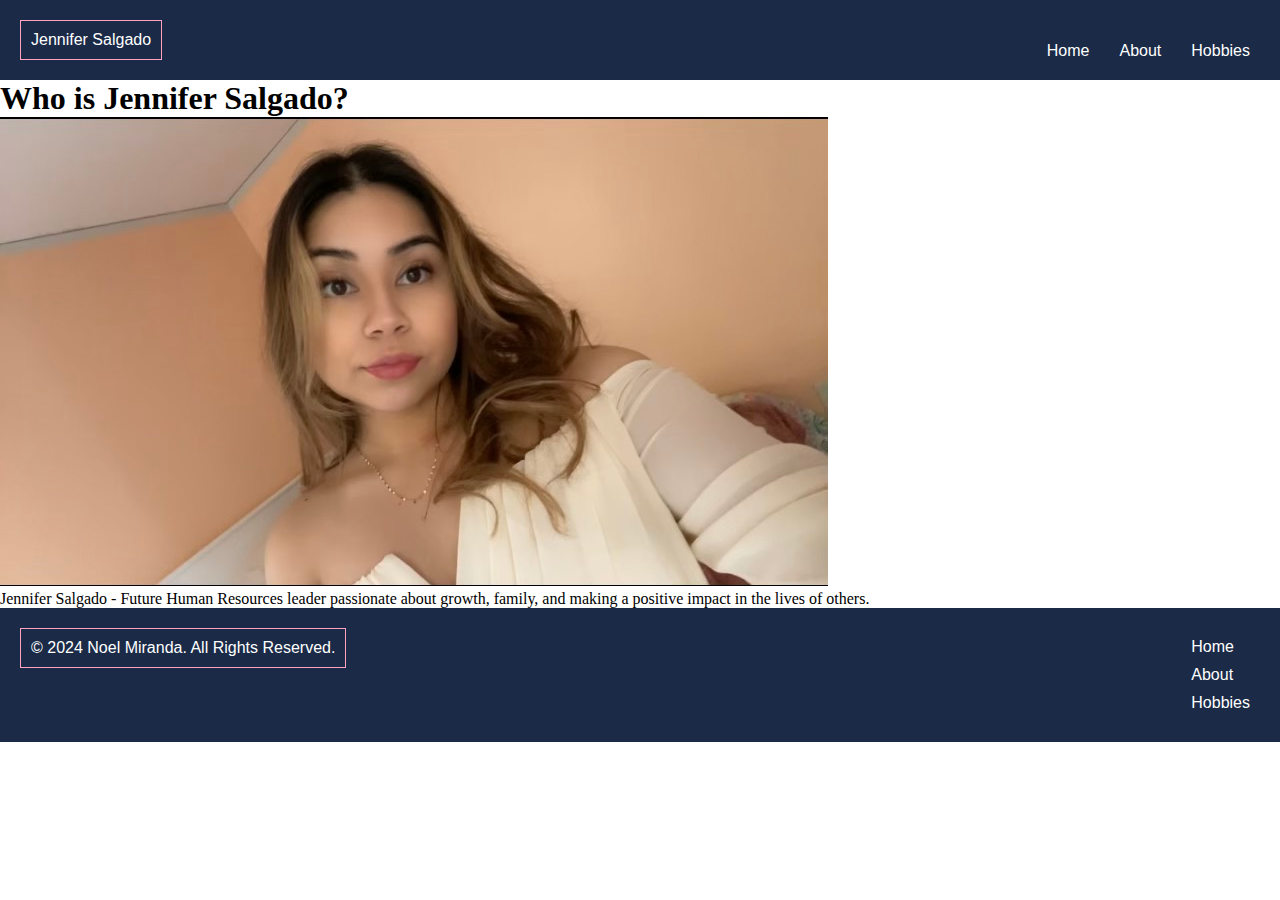
==== about.html @ 02fb7443 "Pushed on 11/17/2024" ====
<!DOCTYPE html>
<!-- 
Name: Noel Miranda
bioSite project for CSD-340
-->
<html lang="en-US">
    <head>
        <title>About Jennifer Salgado</title>
        <meta name="description" content="bioSite project about Jennifer Salgado for CSD-340 course"/>
        <meta name="keywords" content="html, css, bellevue, github, Jennifer, Salgado, biography"/>
        <meta name="robots" content="nofollow"/>
        <meta name="author" content="Noel Miranda"/>
        <link href="site.css" type="text/css" rel="stylesheet"/>
    </head>

    <body>
        <header>
            <div class="logo-name">
                <p>Jennifer Salgado</p>
            </div>

            <nav>
                <ul>
                    <li><a href="index.html">Home</a></li>
                    <li><a href="about.html">About</a></li>
                    <li><a href="hobbies.html">Hobbies</a></li>
                </ul>
            </nav>

        </header>

        <div class="container about-container">
            <h1>Who is Jennifer Salgado?</h1>

            <div class="main-image-container">
                <figure class="main-image-figure">
                    <img src="images/portrait.jpeg" alt="Portrait of Jennifer Salgado">
                    <figcaption>Jennifer Salgado - Future Human Resources leader passionate about growth, family, and making a positive impact in the lives of others.</figcaption>
                </figure>
            </div>

            <div class="content-container">
                <p>
                </p>
            </div>

        </div>    

        <footer>
            <p>&copy; 2024 Noel Miranda. All Rights Reserved.</p>
        
            <nav>
                <ul>
                    <li><a href="index.html">Home</a></li>
                    <li><a href="about.html">About</a></li>
                    <li><a href="hobbies.html">Hobbies</a></li>
                </ul>
            </nav>
        </footer>

    </body>
</html>
---- site.css ----
/* CSS for bioSite project */

/* Reset default margins and padding that are applied across different browsers */
* {
    margin: 0;
    padding: 0;
    box-sizing: border-box; /* includes padding and border in elements' width and height */
}

/* This ensures the width is set up to take up the whole viewport */
html, body {
    width: 100%;
    height: 100%;
}

header {
    display: flex; /* Enables flexbox layout */
    justify-content: space-between; /* Spaces out the logo and navigation */
    align-items: flex-end; /* pushes items to the bottom of the container */
    padding: 20px;
    background-color: #1A2A47;
    color: #FFFFFF;
    width: 100%; /* This ensures the entire width fills viewport */
    position: relative;
    overflow: hidden; /* Prevent overflow */
}

.logo-name p {
    font-family: Montserrat, Arial, sans-serif;
    padding: 10px;
    font-weight: 400;
    border: 1px solid #FFA3BF;
}

header nav ul {
    display: flex; /* Makes the navigation items horizontal due to aligning on main axis */
    list-style-type: none;
    margin: 0;
    padding: 0;
}

header nav ul li {
    margin-left: 20px;
    margin-right: 10px;
}

nav ul li a {
    text-decoration: none;
    color: #FFFFFF;
    font-size: 16px;
    font-family: Montserrat, Arial, sans-serif;
}

footer {
    display:flex;
    justify-content:space-between;
    align-items: flex-start;
    padding: 20px;
    background-color: #1A2A47;
    color: #FFFFFF;
    width: 100%;
    position: relative;
    overflow: hidden;
}

footer p {
    font-family: Montserrat, Arial, sans-serif;
    padding: 10px;
    font-weight: 400;
    border: 1px solid #FFA3BF;
}

footer nav ul {
    list-style-type: none;
    margin: 10px;
    padding: 0;
}

footer nav ul li {
    margin-top: 10px;
    margin-bottom: 10px;
}
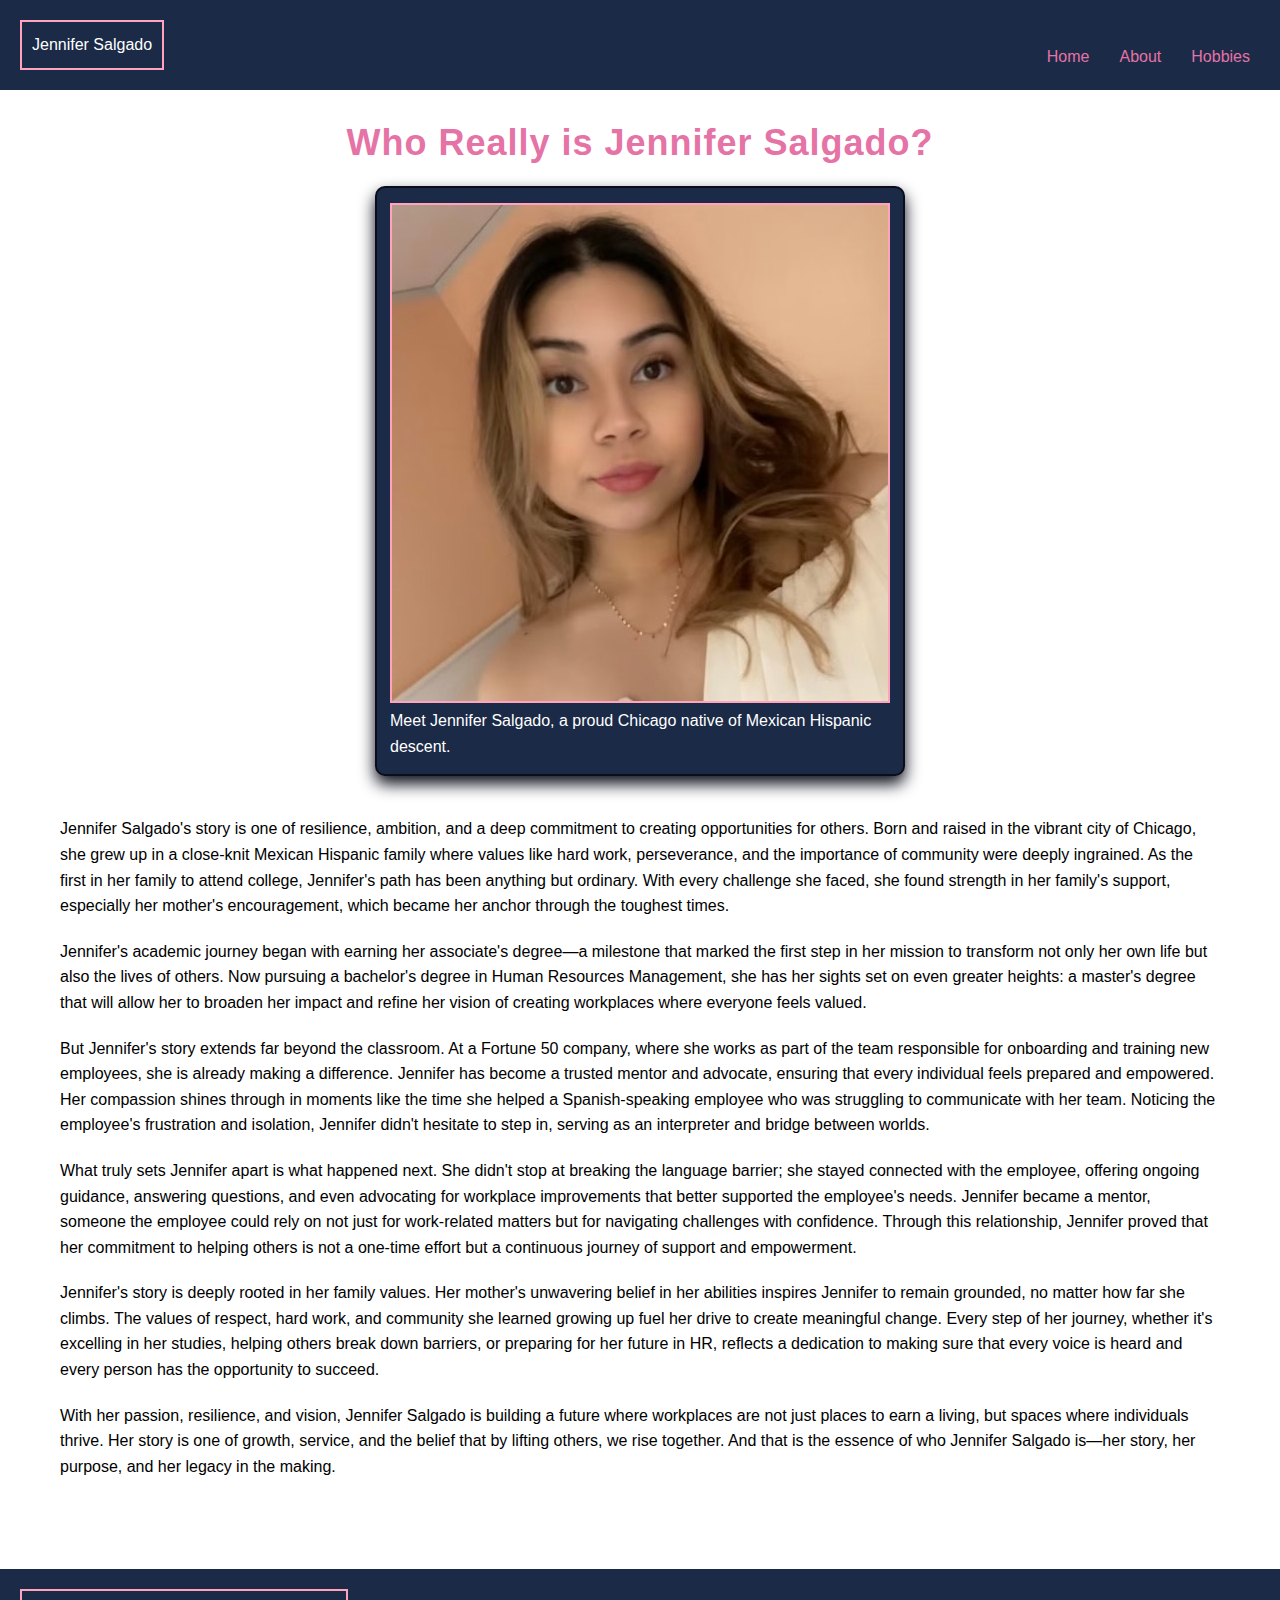
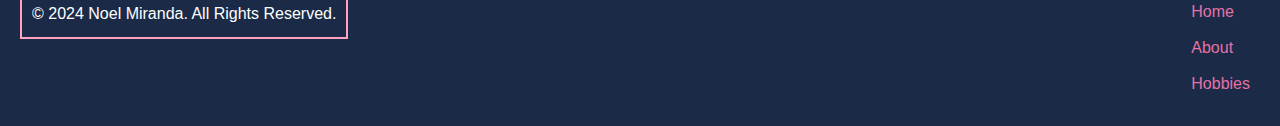
==== commit fce150f6: "Pushed on 11/24/2024" ====
--- a/about.html
+++ b/about.html
@@ -30,17 +30,59 @@
         </header>
 
         <div class="container about-container">
-            <h1>Who is Jennifer Salgado?</h1>
+            <h1>Who Really is Jennifer Salgado?</h1>
 
-            <div class="main-image-container">
-                <figure class="main-image-figure">
-                    <img src="images/portrait.jpeg" alt="Portrait of Jennifer Salgado">
-                    <figcaption>Jennifer Salgado - Future Human Resources leader passionate about growth, family, and making a positive impact in the lives of others.</figcaption>
-                </figure>
-            </div>
+            <figure class="main-image-container">
+                <div class="main-image-window">
+                    <img id="img2" src="images/portrait.jpeg" alt="Portrait of Jennifer Salgado">
+                </div>    
+                <figcaption class="figcaption-main"> Meet Jennifer Salgado, a proud Chicago native of Mexican Hispanic descent.</figcaption>
+            </figure>
 
             <div class="content-container">
                 <p>
+                    Jennifer Salgado's story is one of resilience, ambition, and a deep commitment to creating opportunities 
+                    for others. Born and raised in the vibrant city of Chicago, she grew up in a close-knit Mexican Hispanic 
+                    family where values like hard work, perseverance, and the importance of community were deeply ingrained. 
+                    As the first in her family to attend college, Jennifer's path has been anything but ordinary. With every 
+                    challenge she faced, she found strength in her family's support, especially her mother's encouragement, 
+                    which became her anchor through the toughest times.
+                </p>
+                <p>
+                    Jennifer's academic journey began with earning her associate's degree—a milestone that marked the first 
+                    step in her mission to transform not only her own life but also the lives of others. Now pursuing a bachelor's 
+                    degree in Human Resources Management, she has her sights set on even greater heights: a master's degree 
+                    that will allow her to broaden her impact and refine her vision of creating workplaces where everyone feels 
+                    valued.
+                </p>
+                <p>
+                    But Jennifer's story extends far beyond the classroom. At a Fortune 50 company, where she works as part 
+                    of the team responsible for onboarding and training new employees, she is already making a difference. 
+                    Jennifer has become a trusted mentor and advocate, ensuring that every individual feels prepared and 
+                    empowered. Her compassion shines through in moments like the time she helped a Spanish-speaking employee 
+                    who was struggling to communicate with her team. Noticing the employee's frustration and isolation, Jennifer 
+                    didn't hesitate to step in, serving as an interpreter and bridge between worlds.
+                </p>
+                <p>
+                    What truly sets Jennifer apart is what happened next. She didn't stop at breaking the language barrier; she 
+                    stayed connected with the employee, offering ongoing guidance, answering questions, and even advocating for 
+                    workplace improvements that better supported the employee's needs. Jennifer became a mentor, someone the employee 
+                    could rely on not just for work-related matters but for navigating challenges with confidence. Through this 
+                    relationship, Jennifer proved that her commitment to helping others is not a one-time effort but a continuous 
+                    journey of support and empowerment.
+                </p>
+                <p>
+                    Jennifer's story is deeply rooted in her family values. Her mother's unwavering belief in her abilities inspires 
+                    Jennifer to remain grounded, no matter how far she climbs. The values of respect, hard work, and community she 
+                    learned growing up fuel her drive to create meaningful change. Every step of her journey, whether it's excelling 
+                    in her studies, helping others break down barriers, or preparing for her future in HR, reflects a dedication to 
+                    making sure that every voice is heard and every person has the opportunity to succeed.
+                </p>
+                <p>
+                    With her passion, resilience, and vision, Jennifer Salgado is building a future where workplaces are not just places 
+                    to earn a living, but spaces where individuals thrive. Her story is one of growth, service, and the belief that by 
+                    lifting others, we rise together. And that is the essence of who Jennifer Salgado is—her story, her purpose, and her 
+                    legacy in the making.
                 </p>
             </div>
 
--- a/site.css
+++ b/site.css
@@ -1,4 +1,8 @@
-/* CSS for bioSite project */
+/* 
+ * Name: Noel Miranda
+ * CSS for bioSite project 
+ * Status: WIP: Needs polishing.
+ */
 
 /* Reset default margins and padding that are applied across different browsers */
 * {
@@ -11,6 +15,11 @@
 html, body {
     width: 100%;
     height: 100%;
+    font-size: 16px; /* Style guide set defaults */
+    font-weight: 400; /* Style guide set defaults */
+    line-height: 1.6; /* Style guide set defaults */
+    letter-spacing: 0px; /* Style guide set defaults */
+    font-family: 'Open Sans', Arial, sans-serif;
 }
 
 header {
@@ -26,10 +35,10 @@
 }
 
 .logo-name p {
-    font-family: Montserrat, Arial, sans-serif;
+    font-family: 'Open Sans', Arial, sans-serif;
     padding: 10px;
     font-weight: 400;
-    border: 1px solid #FFA3BF;
+    border: 2px solid #FFA3BF;
 }
 
 header nav ul {
@@ -46,9 +55,162 @@
 
 nav ul li a {
     text-decoration: none;
-    color: #FFFFFF;
+    color:#E573A6;
     font-size: 16px;
     font-family: Montserrat, Arial, sans-serif;
+}
+
+.container {
+    width: 100%;
+    min-width: 320px;
+    padding: 10px 20px 10px 20px;
+    overflow: scroll;
+}
+
+.main-grid-container {
+    /*border: 3px solid red; */
+    display: grid;
+    grid-template-columns: 1fr;
+    row-gap: 20px;
+    justify-content: center;
+}
+
+.inner-grid-container {
+    box-shadow: 0 8px 16px 0 rgba(0,0,0,0.2);
+    display: grid;
+    grid-template-columns: repeat(auto-fit, minmax(400px, 1fr));
+    column-gap: 10px;
+    row-gap: 20px;
+    justify-items: center;
+    justify-content: center;
+    padding: 20px;
+    transition: 0.3s;
+}
+
+.inner-grid-container:hover {
+    box-shadow: 0 16px 32px 0 rgba(0,0,0,0.2);
+}
+/* May be not needed, needs review
+.card-image {
+    border: 1px solid purple;
+}
+*/
+.grid-figure {
+    padding-top: 15px;
+    box-shadow: 0 4px 8px 0 #0B0E1A;
+    border: 2px solid #0B0E1A;
+    border-radius: 10px;
+    width: 330px;  
+    overflow: hidden; /* Ensures content stays inside this box */
+    background-color: #1A2A47;
+    justify-items: center;
+    transition: 0.3s;
+}
+
+/* May be not needed, needs review
+.card-content {
+    border: 1px solid blue;
+}
+*/
+
+.card-content h3 {
+    color: #E573A6;
+    text-align: center;
+    margin-bottom: 20px;
+}
+
+.card-content p {
+    padding: 10px;
+}
+
+.smaller-image-window {
+    width: 300px;
+    height: 300px;
+    overflow: hidden;
+    border: 2px solid #FFA3BF;
+    display: flex;
+    justify-content: center;
+    align-items: center;
+}
+
+.smaller-image-window img {
+    object-fit: cover;
+}
+
+#img3 {
+    object-position: 0px -70px;
+}
+
+#img4 {
+    object-position: 0px 10px;
+}
+
+#img5 {
+    object-position: 0px 20px;
+}
+
+#img6 {
+    object-position: 25px 0px;
+}
+
+.figcaption-small {
+    width: 300px;
+    color: #FFFFFF;
+}
+
+h1 {
+    font-size: 36px;
+    margin: 20px auto;
+    text-align: center;
+    line-height: 1.3;
+    color: #E573A6;
+    letter-spacing: 1px;
+    font-family: Montserrat, Arial, sans-serif;
+}
+
+.main-image-container {
+    border: 2px solid #0B0E1A;
+    border-radius: 10px;
+    box-shadow: 0 8px 16px 0 #0B0E1A;
+    width: 530px; 
+    height: 590px; 
+    overflow: hidden; /* Ensures content stays inside this box */
+    margin: 0 auto;
+    background-color: #1A2A47;
+}
+
+.main-image-window {
+    width: 500px; /* following image style for 500 x 500 */
+    height: 500px; /* following image style for 500 x 500 */
+    overflow: hidden; /* Ensures only part of the image inside this box is shown */
+    margin: 15px auto 0px;
+    border: 2px solid #FFA3BF;
+}
+
+.main-image-window img {
+    object-fit: cover; /* Crops the image to fill the container while keeping aspect ratio */
+}
+
+#img1 {
+    object-position: 0px -385px; /* Focuses on the part of the image 385px up */
+}
+
+#img2 {
+    object-position: -225px -20px;
+}
+
+.figcaption-main {
+    width: 500px;
+    color: #FFFFFF;
+    margin: 5px auto;
+}
+
+.content-container {
+    padding: 40px;
+}
+
+.content-container p {
+    margin-bottom: 20px;
 }
 
 footer {
@@ -61,13 +223,14 @@
     width: 100%;
     position: relative;
     overflow: hidden;
+    margin-top: 20px;
 }
 
 footer p {
-    font-family: Montserrat, Arial, sans-serif;
+    font-family: 'Open Sans', Arial, sans-serif;
     padding: 10px;
     font-weight: 400;
-    border: 1px solid #FFA3BF;
+    border: 2px solid #FFA3BF;
 }
 
 footer nav ul {
@@ -79,4 +242,13 @@
 footer nav ul li {
     margin-top: 10px;
     margin-bottom: 10px;
+}
+
+a:hover {
+    text-decoration: underline;
+    color:#FFA3BF;
+}
+
+a:active {
+    font-weight: 700;
 }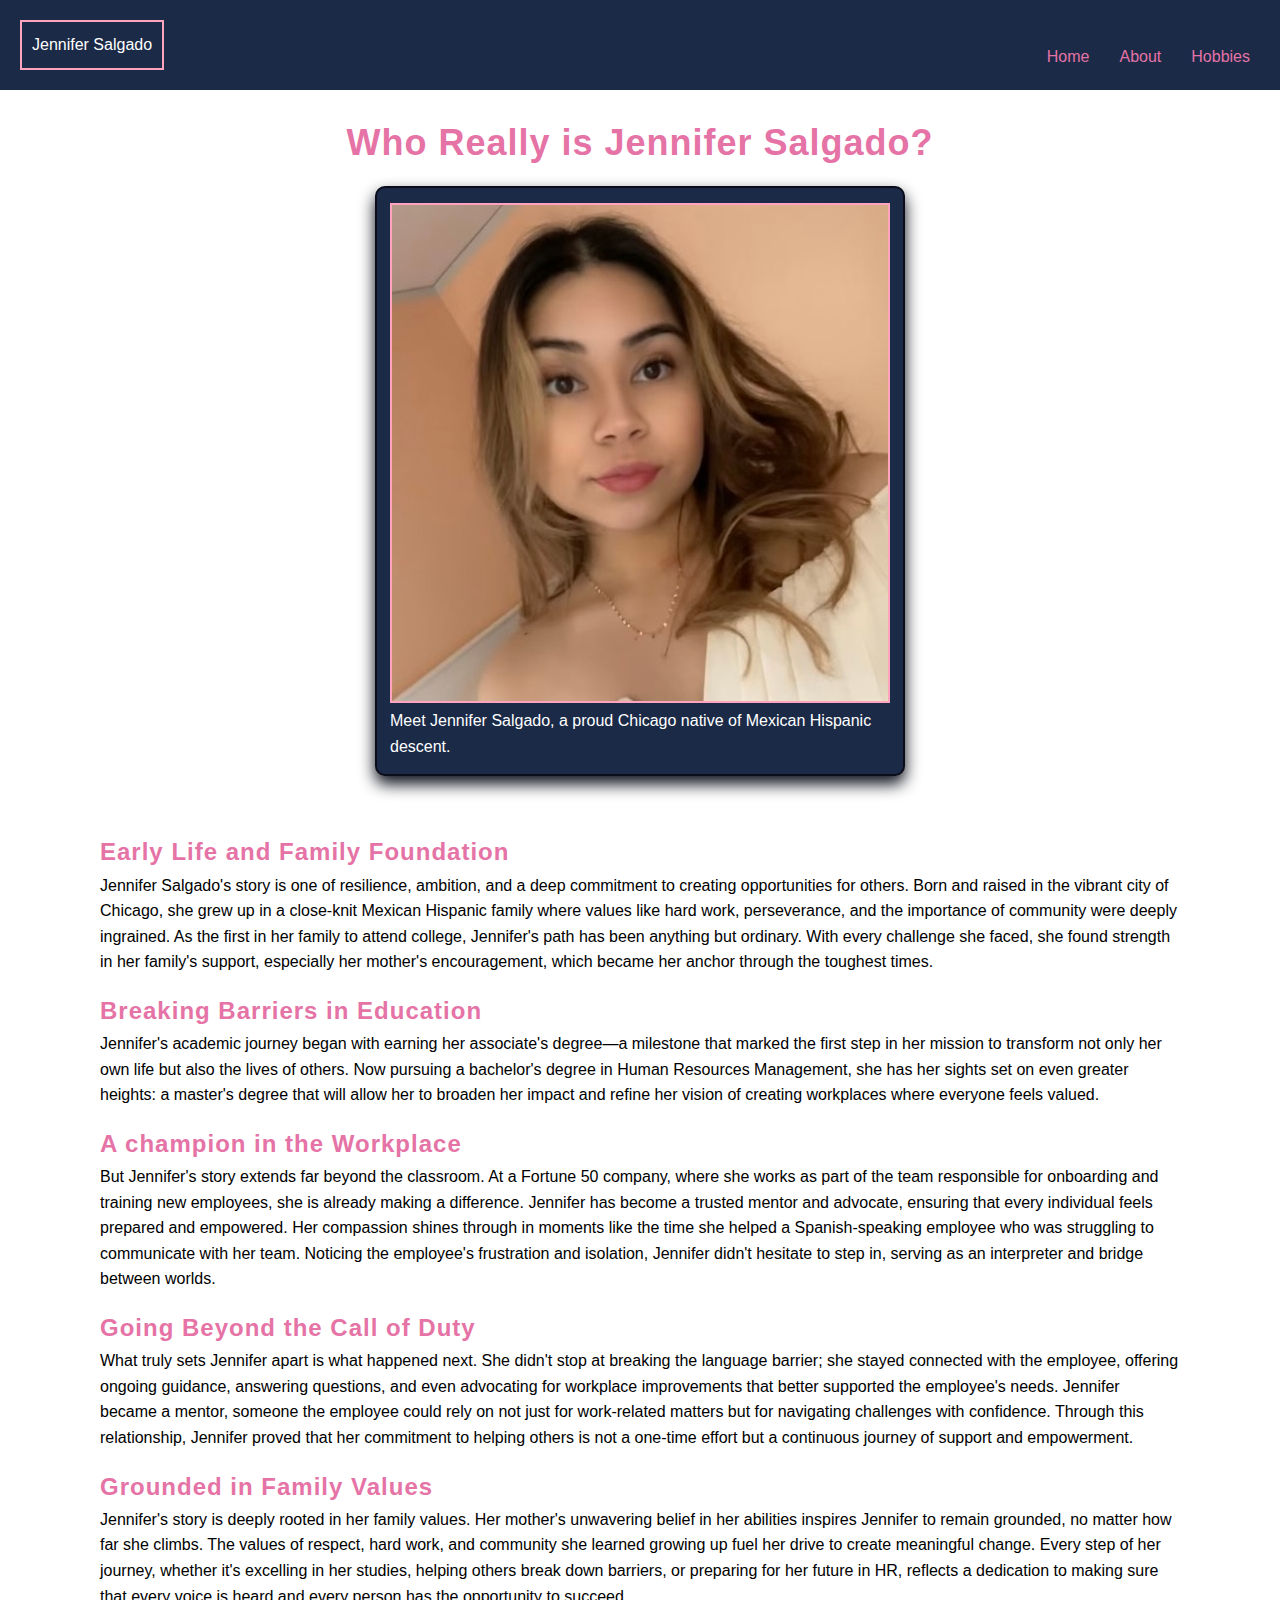
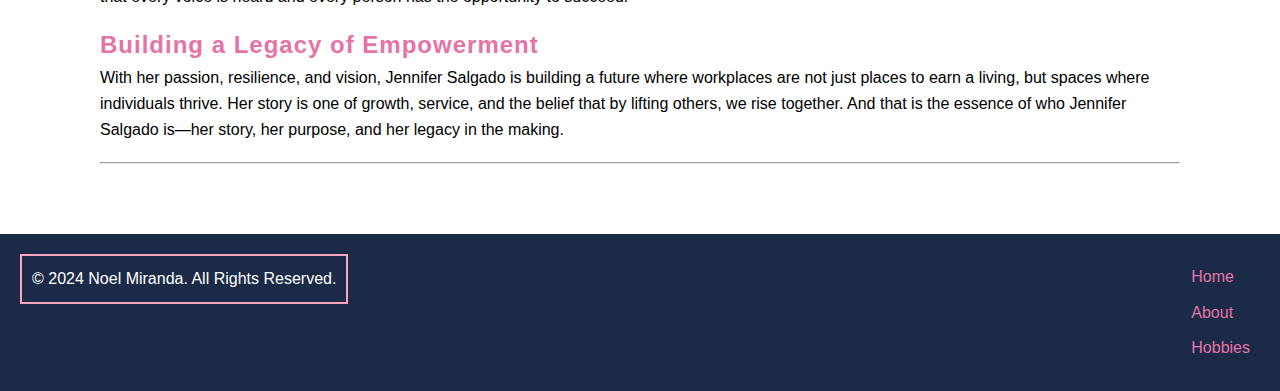
==== commit 8411378d: "Pushed on 11/27/2024" ====
--- a/about.html
+++ b/about.html
@@ -40,6 +40,7 @@
             </figure>
 
             <div class="content-container">
+                <h3>Early Life and Family Foundation</h3>
                 <p>
                     Jennifer Salgado's story is one of resilience, ambition, and a deep commitment to creating opportunities 
                     for others. Born and raised in the vibrant city of Chicago, she grew up in a close-knit Mexican Hispanic 
@@ -48,6 +49,8 @@
                     challenge she faced, she found strength in her family's support, especially her mother's encouragement, 
                     which became her anchor through the toughest times.
                 </p>
+
+                <h3>Breaking Barriers in Education</h3>
                 <p>
                     Jennifer's academic journey began with earning her associate's degree—a milestone that marked the first 
                     step in her mission to transform not only her own life but also the lives of others. Now pursuing a bachelor's 
@@ -55,6 +58,8 @@
                     that will allow her to broaden her impact and refine her vision of creating workplaces where everyone feels 
                     valued.
                 </p>
+
+                <h3>A champion in the Workplace</h3>
                 <p>
                     But Jennifer's story extends far beyond the classroom. At a Fortune 50 company, where she works as part 
                     of the team responsible for onboarding and training new employees, she is already making a difference. 
@@ -63,6 +68,8 @@
                     who was struggling to communicate with her team. Noticing the employee's frustration and isolation, Jennifer 
                     didn't hesitate to step in, serving as an interpreter and bridge between worlds.
                 </p>
+
+                <h3>Going Beyond the Call of Duty</h3>
                 <p>
                     What truly sets Jennifer apart is what happened next. She didn't stop at breaking the language barrier; she 
                     stayed connected with the employee, offering ongoing guidance, answering questions, and even advocating for 
@@ -71,6 +78,8 @@
                     relationship, Jennifer proved that her commitment to helping others is not a one-time effort but a continuous 
                     journey of support and empowerment.
                 </p>
+
+                <h3>Grounded in Family Values</h3>
                 <p>
                     Jennifer's story is deeply rooted in her family values. Her mother's unwavering belief in her abilities inspires 
                     Jennifer to remain grounded, no matter how far she climbs. The values of respect, hard work, and community she 
@@ -78,12 +87,15 @@
                     in her studies, helping others break down barriers, or preparing for her future in HR, reflects a dedication to 
                     making sure that every voice is heard and every person has the opportunity to succeed.
                 </p>
+
+                <h3>Building a Legacy of Empowerment</h3>
                 <p>
                     With her passion, resilience, and vision, Jennifer Salgado is building a future where workplaces are not just places 
                     to earn a living, but spaces where individuals thrive. Her story is one of growth, service, and the belief that by 
                     lifting others, we rise together. And that is the essence of who Jennifer Salgado is—her story, her purpose, and her 
                     legacy in the making.
                 </p>
+                <hr>
             </div>
 
         </div>    
--- a/site.css
+++ b/site.css
@@ -1,7 +1,7 @@
 /* 
  * Name: Noel Miranda
  * CSS for bioSite project 
- * Status: WIP: Needs polishing.
+ * Status: Completed. Sent for Peer Review.
  */
 
 /* Reset default margins and padding that are applied across different browsers */
@@ -15,168 +15,190 @@
 html, body {
     width: 100%;
     height: 100%;
-    font-size: 16px; /* Style guide set defaults */
-    font-weight: 400; /* Style guide set defaults */
-    line-height: 1.6; /* Style guide set defaults */
-    letter-spacing: 0px; /* Style guide set defaults */
-    font-family: 'Open Sans', Arial, sans-serif;
+    font-size: 16px; /* Base font size as per style guide */
+    font-weight: 400; /* Default font weight */
+    line-height: 1.6; /* Default line height */
+    letter-spacing: 0px; /* No extra spacing between letters */
+    font-family: 'Open Sans', Arial, sans-serif; /* Default font family */
 }
 
 header {
-    display: flex; /* Enables flexbox layout */
+    display: flex; /* Enables flexbox for layout */
     justify-content: space-between; /* Spaces out the logo and navigation */
-    align-items: flex-end; /* pushes items to the bottom of the container */
-    padding: 20px;
-    background-color: #1A2A47;
-    color: #FFFFFF;
+    align-items: flex-end; /* Aligns items to the bottom of the header */
+    padding: 20px;
+    padding: 20px;
+    background-color: #1A2A47; /* Header background color */
+    color: #FFFFFF; /* Text color for the header */
     width: 100%; /* This ensures the entire width fills viewport */
     position: relative;
-    overflow: hidden; /* Prevent overflow */
+    overflow: hidden; /* Prevents any child elements from overflowing */
 }
 
 .logo-name p {
     font-family: 'Open Sans', Arial, sans-serif;
     padding: 10px;
     font-weight: 400;
-    border: 2px solid #FFA3BF;
+    border: 2px solid #FFA3BF; /* Pink border around logo */
 }
 
 header nav ul {
-    display: flex; /* Makes the navigation items horizontal due to aligning on main axis */
-    list-style-type: none;
+    display: flex; /* Horizontal layout for navigation items */
+    list-style-type: none; /* Removes default list bullets */
     margin: 0;
     padding: 0;
 }
 
 header nav ul li {
-    margin-left: 20px;
-    margin-right: 10px;
+    margin-left: 20px; /* Left margin for spacing */
+    margin-right: 10px; /* Right margin for spacing */
 }
 
 nav ul li a {
-    text-decoration: none;
-    color:#E573A6;
+    text-decoration: none; /* Removes underline from links */
+    color:#E573A6; /* Link color */
     font-size: 16px;
-    font-family: Montserrat, Arial, sans-serif;
+    font-family: 'Montserrat', Arial, sans-serif;
 }
 
 .container {
     width: 100%;
-    min-width: 320px;
+    min-width: 320px; /* Minimum width for responsiveness */
+    max-width: 1200px; /* Maximum width for large screens */
+    margin: 0 auto; /* Centers the container */
     padding: 10px 20px 10px 20px;
-    overflow: scroll;
+    overflow: scroll; /* Enables scrolling for overflowing content */
 }
 
 .main-grid-container {
-    /*border: 3px solid red; */
-    display: grid;
-    grid-template-columns: 1fr;
-    row-gap: 20px;
-    justify-content: center;
+    display: grid; /* Uses grid layout */
+    grid-template-columns: 1fr; /* Single column layout */
+    row-gap: 20px; /* Vertical space between rows */
+    justify-content: center; /* Centers the grid */
 }
 
 .inner-grid-container {
-    box-shadow: 0 8px 16px 0 rgba(0,0,0,0.2);
-    display: grid;
-    grid-template-columns: repeat(auto-fit, minmax(400px, 1fr));
-    column-gap: 10px;
-    row-gap: 20px;
-    justify-items: center;
-    justify-content: center;
-    padding: 20px;
-    transition: 0.3s;
+    box-shadow: 0 8px 16px 0 rgba(0,0,0,0.2); /* Adds shadow to grid container */
+    display: grid; /* Grid layout */
+    grid-template-columns: repeat(auto-fit, minmax(400px, 1fr)); /* Responsive grid: 400px min, flexible max */
+    column-gap: 10px; /* Horizontal space between columns */
+    row-gap: 20px; /* Vertical space between rows */
+    justify-items: center; /* Centers items within each grid cell */
+    justify-content: center; /* Centers the grid within the container */
+    padding: 20px;
+    transition: 0.3s; /* Smooth transition for hover effects */
+}
+
+/* Media query for smaller screens (less than 768px wide) */
+@media (max-width: 768px) {
+    .inner-grid-container {
+        grid-template-columns: 1fr; /* stacks items vertically on small screens */
+    }
 }
 
 .inner-grid-container:hover {
-    box-shadow: 0 16px 32px 0 rgba(0,0,0,0.2);
-}
-/* May be not needed, needs review
+    box-shadow: 0 16px 32px 0 rgba(0,0,0,0.2); /* Darker shadow on hover */
+}
+
+.inner-grid-container a {
+    color: #E573A6;
+    text-decoration: none;
+    transition: background-color 0.3s ease, color 0.3s ease; /* Smooth transition for background-color and color */
+}
+
+.inner-grid-container a:hover {
+    background-color: #1A2A47; /* Background color on hover */
+    text-decoration: underline; /* Underline links on hover */
+    color: #FFA3BF; /* Change link color on hover */
+}
+
+.inner-grid-container a:active {
+    font-weight: 700; /* Bold text when the link is clicked */
+}
+
 .card-image {
-    border: 1px solid purple;
-}
-*/
+    align-content: center; /* Centers image content */
+}
+
 .grid-figure {
-    padding-top: 15px;
-    box-shadow: 0 4px 8px 0 #0B0E1A;
+    box-shadow: 0 4px 8px 0 #0B0E1A; /* Subtle shadow */
     border: 2px solid #0B0E1A;
-    border-radius: 10px;
-    width: 330px;  
+    border-radius: 10px; /* Rounded corners */
+    width: 330px; /* Fixed width for grid item */
     overflow: hidden; /* Ensures content stays inside this box */
-    background-color: #1A2A47;
-    justify-items: center;
-    transition: 0.3s;
-}
-
-/* May be not needed, needs review
+    background-color: #1A2A47; /* Background color */
+    justify-items: center; /* Centers content */
+    transition: 0.3s; /* Smooth transition for hover effect */
+}
+
 .card-content {
-    border: 1px solid blue;
-}
-*/
+    overflow: scroll; /* Enables scrolling inside card if content overflows */
+}
 
 .card-content h3 {
-    color: #E573A6;
-    text-align: center;
-    margin-bottom: 20px;
+    color: #E573A6; /* Title color */
+    text-align: center; /* Center-aligns the title */
+    margin-bottom: 10px;
+    font-size: 24px; /* Font size for the title */
 }
 
 .card-content p {
-    padding: 10px;
+    padding: 10px; /* Padding inside paragraphs */
 }
 
 .smaller-image-window {
     width: 300px;
     height: 300px;
-    overflow: hidden;
-    border: 2px solid #FFA3BF;
-    display: flex;
-    justify-content: center;
-    align-items: center;
+    overflow: hidden; /* Hides overflow of image */
+    margin: 15px auto 0px;
+    border: 2px solid #FFA3BF; /* Border around image window */
 }
 
 .smaller-image-window img {
-    object-fit: cover;
+    object-fit: cover; /* Ensures image covers the window without stretching */
 }
 
 #img3 {
-    object-position: 0px -70px;
+    object-position: -2px -200px; /* Focuses on specific part of the image */
 }
 
 #img4 {
-    object-position: 0px 10px;
+    object-position: 0px -10px;
 }
 
 #img5 {
-    object-position: 0px 20px;
+    object-position: 0px -120px;
 }
 
 #img6 {
-    object-position: 25px 0px;
+    object-position: -90px -2px;
 }
 
 .figcaption-small {
     width: 300px;
-    color: #FFFFFF;
+    color: #FFFFFF; /* Text color for captions */
 }
 
 h1 {
-    font-size: 36px;
-    margin: 20px auto;
+    font-size: 36px; /* Font size for main headers */
+    font-weight: 700; /* Bold weight for emphasis */
+    margin: 20px auto; /* Center align header with margin */
     text-align: center;
-    line-height: 1.3;
-    color: #E573A6;
-    letter-spacing: 1px;
-    font-family: Montserrat, Arial, sans-serif;
+    line-height: 1.3; /* Line height for better readability */
+    color: #E573A6; /* Header color */
+    letter-spacing: 1px; /* Slight letter spacing */
+    font-family: 'Montserrat', Arial, sans-serif;
 }
 
 .main-image-container {
-    border: 2px solid #0B0E1A;
-    border-radius: 10px;
-    box-shadow: 0 8px 16px 0 #0B0E1A;
-    width: 530px; 
-    height: 590px; 
+    border: 2px solid #0B0E1A; /* Border around the main image container */
+    border-radius: 10px; /* Rounded corners */
+    box-shadow: 0 8px 16px 0 #0B0E1A; /* Shadow around the container */
+    width: 530px; /* Fixed width for image container */
+    height: 590px; /* Fixed height for image container */
     overflow: hidden; /* Ensures content stays inside this box */
     margin: 0 auto;
-    background-color: #1A2A47;
+    background-color: #1A2A47; /* Background color */
 }
 
 .main-image-window {
@@ -184,7 +206,7 @@
     height: 500px; /* following image style for 500 x 500 */
     overflow: hidden; /* Ensures only part of the image inside this box is shown */
     margin: 15px auto 0px;
-    border: 2px solid #FFA3BF;
+    border: 2px solid #FFA3BF; /* Border around the image window */
 }
 
 .main-image-window img {
@@ -201,28 +223,35 @@
 
 .figcaption-main {
     width: 500px;
-    color: #FFFFFF;
+    color: #FFFFFF; /* White text for caption */
     margin: 5px auto;
 }
 
 .content-container {
+    margin-top: 20px;
     padding: 40px;
 }
 
 .content-container p {
-    margin-bottom: 20px;
+    margin-bottom: 20px; /* Space between paragraphs */
+}
+
+.content-container h3 {
+    color: #E573A6; /* Subheader color */
+    font-size: 24px; /* Subheader font size */
+    margin-bottom: 5px;
 }
 
 footer {
     display:flex;
-    justify-content:space-between;
-    align-items: flex-start;
+    justify-content:space-between; /* Spaces out footer content */
+    align-items: flex-start; /* Aligns items at the top of the footer */
     padding: 20px;
     background-color: #1A2A47;
     color: #FFFFFF;
     width: 100%;
     position: relative;
-    overflow: hidden;
+    overflow: hidden; /* Prevents overflow */
     margin-top: 20px;
 }
 
@@ -234,7 +263,7 @@
 }
 
 footer nav ul {
-    list-style-type: none;
+    list-style-type: none; /* Removes default bullets */
     margin: 10px;
     padding: 0;
 }
@@ -251,4 +280,10 @@
 
 a:active {
     font-weight: 700;
+}
+
+h1, h3 {
+    line-height: 1.3;
+    letter-spacing: 1px;
+    font-family: 'Montserrat', Arial, sans-serif;
 }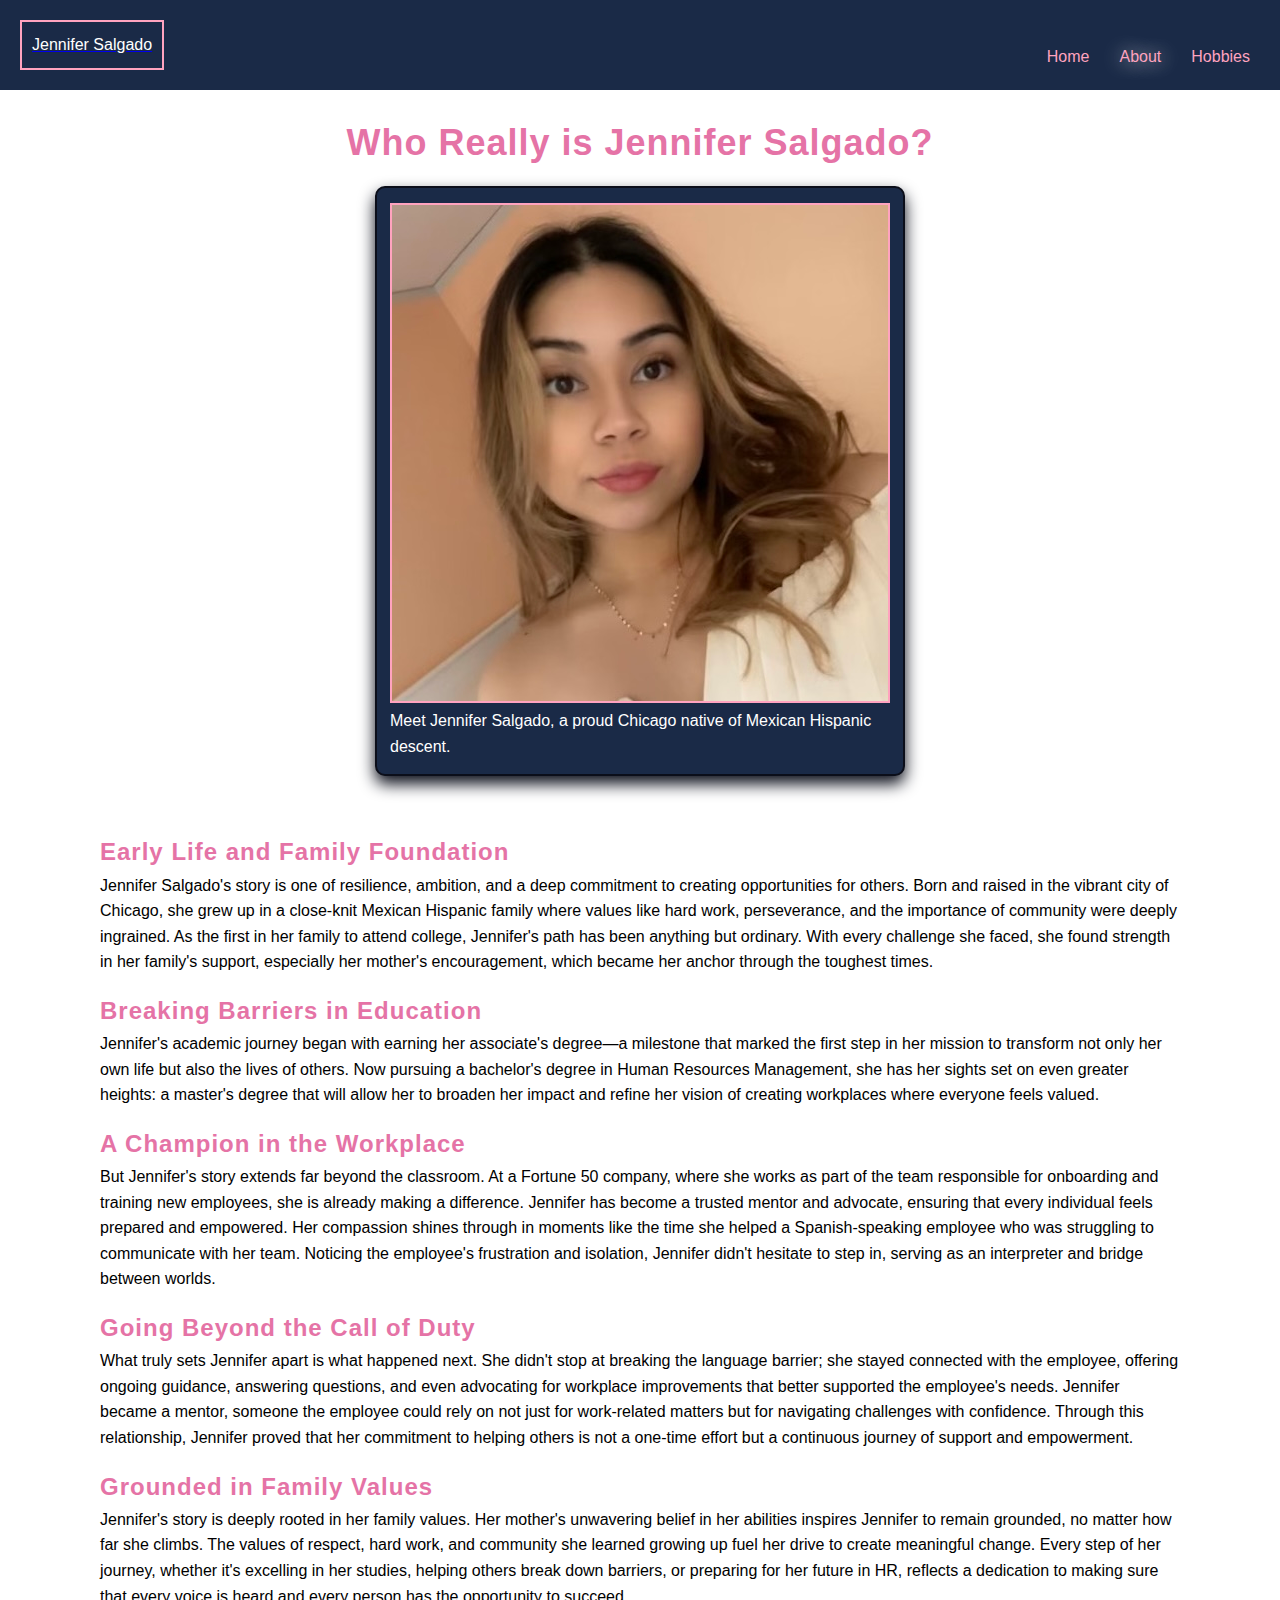
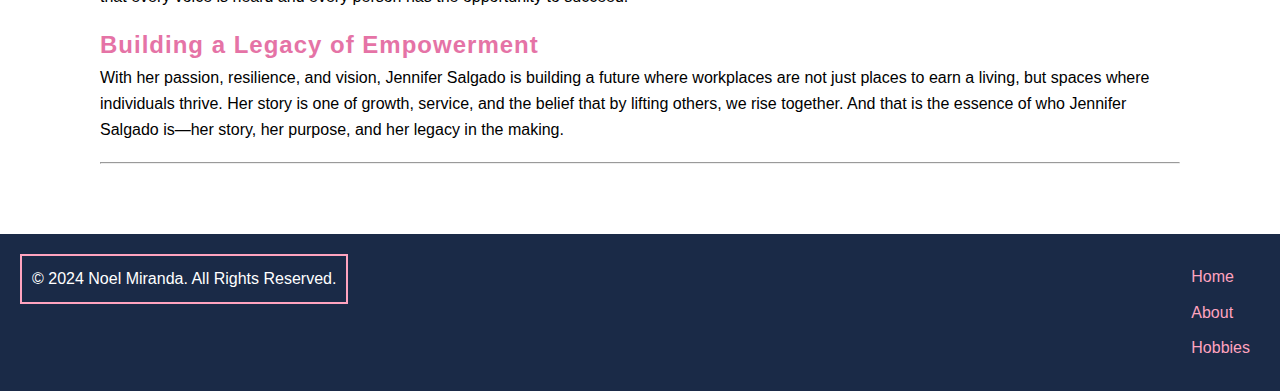
==== commit ad8d11a6: "Final Revisions, Pushed on 12/04/2024" ====
--- a/about.html
+++ b/about.html
@@ -2,6 +2,7 @@
 <!-- 
 Name: Noel Miranda
 bioSite project for CSD-340
+Status: Completed.
 -->
 <html lang="en-US">
     <head>
@@ -10,13 +11,17 @@
         <meta name="keywords" content="html, css, bellevue, github, Jennifer, Salgado, biography"/>
         <meta name="robots" content="nofollow"/>
         <meta name="author" content="Noel Miranda"/>
+        <meta name="viewport" content="width=device-width, initial-scale=1.0">
         <link href="site.css" type="text/css" rel="stylesheet"/>
+        <script type="text/javascript" src="site.js"></script>
     </head>
 
     <body>
         <header>
             <div class="logo-name">
-                <p>Jennifer Salgado</p>
+                <a href="index.html">
+                    <p>Jennifer Salgado</p>
+                </a>
             </div>
 
             <nav>
@@ -59,7 +64,7 @@
                     valued.
                 </p>
 
-                <h3>A champion in the Workplace</h3>
+                <h3>A Champion in the Workplace</h3>
                 <p>
                     But Jennifer's story extends far beyond the classroom. At a Fortune 50 company, where she works as part 
                     of the team responsible for onboarding and training new employees, she is already making a difference. 
--- a/site.css
+++ b/site.css
@@ -1,7 +1,7 @@
 /* 
  * Name: Noel Miranda
  * CSS for bioSite project 
- * Status: Completed. Sent for Peer Review.
+ * Status: Completed.
  */
 
 /* Reset default margins and padding that are applied across different browsers */
@@ -27,17 +27,20 @@
     justify-content: space-between; /* Spaces out the logo and navigation */
     align-items: flex-end; /* Aligns items to the bottom of the header */
     padding: 20px;
-    padding: 20px;
     background-color: #1A2A47; /* Header background color */
-    color: #FFFFFF; /* Text color for the header */
     width: 100%; /* This ensures the entire width fills viewport */
     position: relative;
     overflow: hidden; /* Prevents any child elements from overflowing */
 }
 
+.logo-name a:hover {
+    text-decoration: none;
+}
+
 .logo-name p {
     font-family: 'Open Sans', Arial, sans-serif;
     padding: 10px;
+    color: #FFFFFF; /* Text color for the header */
     font-weight: 400;
     border: 2px solid #FFA3BF; /* Pink border around logo */
 }
@@ -56,24 +59,36 @@
 
 nav ul li a {
     text-decoration: none; /* Removes underline from links */
-    color:#E573A6; /* Link color */
+    color: #FFA3BF; /* Link color */
     font-size: 16px;
     font-family: 'Montserrat', Arial, sans-serif;
 }
 
+nav ul li a:hover {
+    text-shadow: 1px 1px 30px #FFFFFF;
+}
+
+header nav ul li a.active {
+    text-shadow: 1px 1px 20px #FFFFFF;
+}
+
 .container {
     width: 100%;
-    min-width: 320px; /* Minimum width for responsiveness */
+    min-width: 340px; /* Minimum width for responsiveness */
     max-width: 1200px; /* Maximum width for large screens */
     margin: 0 auto; /* Centers the container */
     padding: 10px 20px 10px 20px;
     overflow: scroll; /* Enables scrolling for overflowing content */
 }
 
+.hobbies-container {
+    padding-bottom: 40px; /* special case bottom margin for better shadow visibility */
+}
+
 .main-grid-container {
     display: grid; /* Uses grid layout */
     grid-template-columns: 1fr; /* Single column layout */
-    row-gap: 20px; /* Vertical space between rows */
+    row-gap: 30px; /* Vertical space between rows */
     justify-content: center; /* Centers the grid */
 }
 
@@ -89,13 +104,6 @@
     transition: 0.3s; /* Smooth transition for hover effects */
 }
 
-/* Media query for smaller screens (less than 768px wide) */
-@media (max-width: 768px) {
-    .inner-grid-container {
-        grid-template-columns: 1fr; /* stacks items vertically on small screens */
-    }
-}
-
 .inner-grid-container:hover {
     box-shadow: 0 16px 32px 0 rgba(0,0,0,0.2); /* Darker shadow on hover */
 }
@@ -177,6 +185,8 @@
 .figcaption-small {
     width: 300px;
     color: #FFFFFF; /* Text color for captions */
+    margin-left: 15px;
+    margin-right: 15px;
 }
 
 h1 {
@@ -286,4 +296,53 @@
     line-height: 1.3;
     letter-spacing: 1px;
     font-family: 'Montserrat', Arial, sans-serif;
+}
+
+/* Media query for smaller screens (less than 565px wide) */
+@media (max-width: 565px) {
+    .inner-grid-container {
+        grid-template-columns: 1fr; /* stacks items vertically on small screens */
+    }
+
+    .logo-name p {
+        width: min-content; /* Rescale the logo for aesthetics*/
+        
+    }
+
+    footer p {
+        font-size: x-small; /* Aesthetically fits nicer */
+    }
+
+    .main-image-container {
+        width: 330px; /* Rescaling */
+        height: fit-content; /* Rescale to fit content */
+    }
+
+    .main-image-window {
+        width: 300px; /* Rescaling */
+        height: 300px; /* Rescaling */
+    }
+
+    .figcaption-main {
+        width: 300px; /* Rescaling */
+    }
+
+    #img2 {
+        width: 300px; /* Rescaling image for smaller screens */
+        height: 350px; /* Rescaling image for smaller screens */
+        object-position: -150px -20px; /* New position for smaller image */
+    }
+
+    #img1 {
+        width: 300px; /* Rescaling image for smaller screens */
+        height: 350px; /* Rescaling image for smaller screens */
+        object-position: 0px -170px; /* New position for smaller image */
+    }
+}
+
+/* Media query for smaller screens (less than 400px wide) */
+@media (max-width: 400px) {
+    footer p {
+        font-size: xx-small; /* Aesthetically fits nicer */
+    }
 }